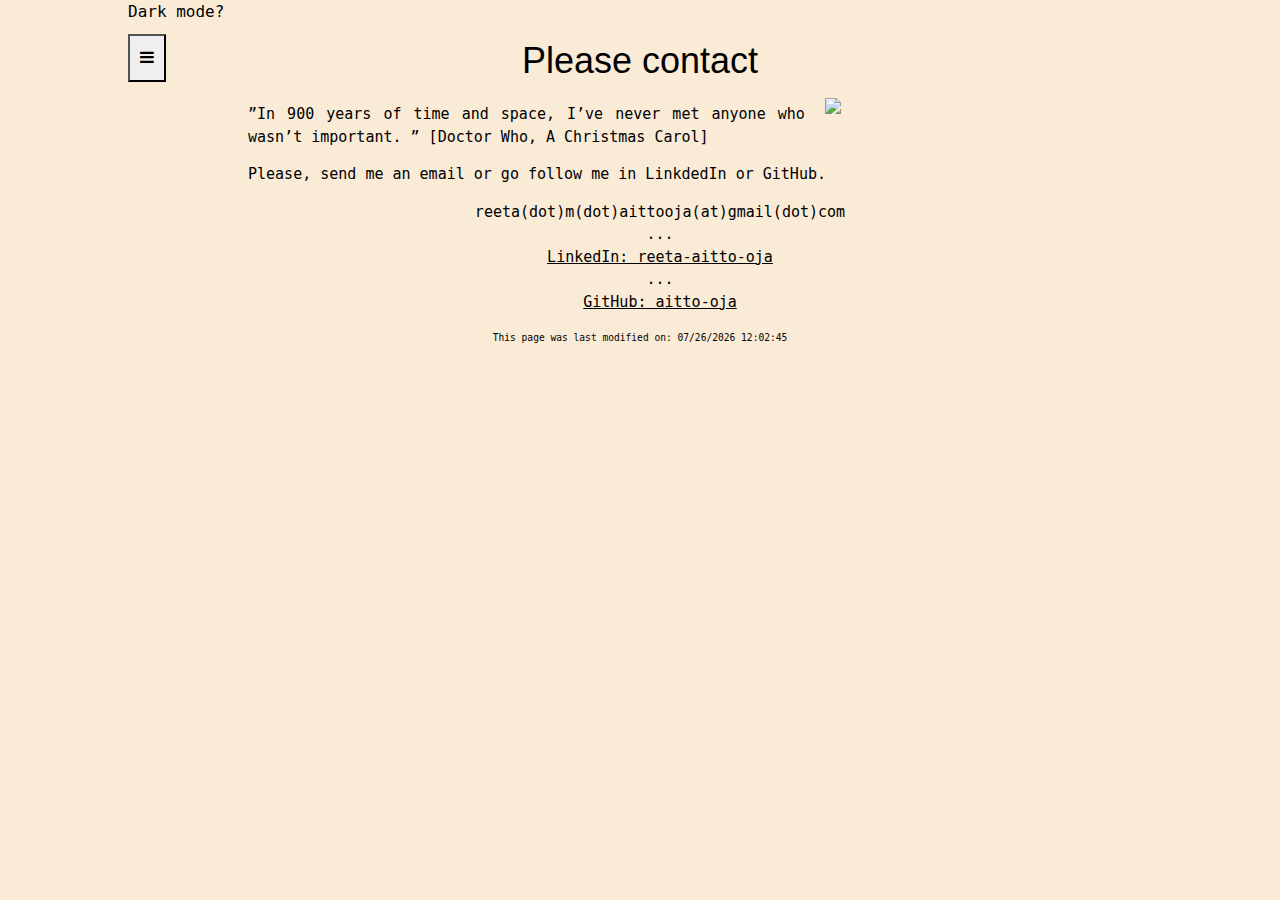
==== contact.html @ 43b1140a "Add files via upload" ====
<!DOCTYPE html>
<html lang="fi">

<head>
    <meta charset="UTF-8" />
    <meta name="viewport" content="width=device-width, initial-scale=1.0" />
    <title>aitto-oja::home</title>

    <!-- Icon library -->
    <link rel="stylesheet" href="https://www.w3schools.com/w3css/4/w3.css">
    <link rel="stylesheet" href="https://cdnjs.cloudflare.com/ajax/libs/font-awesome/4.7.0/css/font-awesome.min.css">

    <!-- Dropdown styles -->
    <link rel="stylesheet" href="dropdown.css" />

    <!-- Dark/Light theme css stylesheet -->
    <link rel="stylesheet" href="dark_light_theme.css" />

    <!-- Page style sheet -->
    <link rel="stylesheet" href="mystyle.css" />

</head>

<body>
    <input type="checkbox" class="theme-switch" id="theme-switch" />
    <div id="page">
        <div id="content">
            <header>
                <label for="theme-switch" class="switch-label"></label>
            </header>
            <main>

                <aside>
                    <div class="dropdown" style="float:left;">
                        <button onmouseover="myFunction()" class="dropbtn"><i class="fa fa-bars"></i></button>
                        <div class="dropdown-content" style="left:0;">
                            <a href="index.html"><i class="fa fa-home"> Home</i></a>
                            <a href="projects.html"><i class="fa fa-file-code-o"> Projects </i></a>
                            <a href="contact.html"><i class="fa fa-envelope-o"> Contact </i></a>
                        </div>
                    </div>

                </aside>
                <h1>Please contact </h1>




                <img style="float:right" src="Images/reeta.jpg" width="30%" hspace="20">


                <p>

                    <q>In 900 years of time and space, I’ve never met anyone who wasn’t important. </q>
                    [Doctor Who, A Christmas Carol]



                </p>

                <p>
                    Please, send me an email or go follow me in LinkdedIn or GitHub.
                </p>

                <ul>
                    <li> reeta(dot)m(dot)aittooja(at)gmail(dot)com </li>
                    <li> ... </li>
                    <li> <a href="https://www.linkedin.com/in/reeta-aitto-oja/" target="_blank">LinkedIn: reeta-aitto-oja</a> </li>
                    <li>...</li>
                    <li> <a href="https://github.com/aitto-oja" target="_blank">GitHub: aitto-oja </a> </li>
                </ul>

            </main>
            <footer>
                <small>
                    This page was last modified on:
                    <script> document.write(document.lastModified) </script>
                </small>
            </footer>
        </div>
    </div>

    <script src="darktheme.js">
    </script>
</body>

</html>
---- dropdown.css ----
/* dropdown menu*/

.dropbtn {
    border-color: black;
    font-size: 16px;
    padding: 10px;
    cursor: pointer;
}

.dropdown {
    position: relative;
    display: inline-block;
}

.dropdown-content {
    display: none;
    position: absolute;
    right: 0;
    min-width: 160px;
    z-index: 1;
}

.dropdown-content a {
    padding: 12px 16px;
    text-decoration: none;
    display: block;
}

.dropdown-content a:hover {
    font-size: 1.5em;
}

.dropdown:hover .dropdown-content {
    display: block;
}
---- dark_light_theme.css ----
:root {
  /* Valoisa teema */
  --light-switch-shadow: #373d4e;
  --light-switch-icon: "Dark mode?";
  --light-text: black;
  --light-bg: antiquewhite;
  /* Tumma teema */
  --dark-switch-shadow: #fce477;
  --dark-switch-icon: "Light mode?";
  --dark-text: antiquewhite;
  --dark-bg: black;
  /* Oletusteema: valoisa */
  --switch-shadow-color: var(--light-switch-shadow);
  --switch-icon: var(--light-switch-icon);
  --text-color: var(--light-text);
  --bg-color: var(--light-bg);
}

/* Vaihtoehtoteema: tumma */

.theme-switch:checked~#page {
  --switch-shadow-color: var(--dark-switch-shadow);
  --switch-icon: var(--dark-switch-icon);
  --text-color: var(--dark-text);
  --bg-color: var(--dark-bg);
}

/* Teeman vaihtaja */

.theme-switch {
  /* Piilottaa checkboxin */
  position: absolute !important;
  height: 1px;
  width: 1px;
  overflow: hidden;
  clip: rect(1px, 1px, 1px, 1px);
}

.switch-label {
  cursor: pointer;
  display: flex;
}

.switch-label::before {
  content: var(--switch-icon);
  font-size: medium;
  transition: text-shadow .2s;
}

.switch-label::after {
  align-self: center;
  content: var(--switch-text);
  color: var(--switch-shadow-color);
  font-size: medium;
  line-height: 40px;
  opacity: 0;
  padding-left: 15px;
  transition: opacity .2s;
}

.theme-switch:focus~#page .switch-label::before, .switch-label:hover::before {
  text-shadow: 0 0 15px var(--switch-shadow-color);
}

.theme-switch:focus~#page .switch-label::after, .switch-label:hover::after {
  opacity: 1;
}
---- mystyle.css ----
html, 
body {
    margin: 0;
    padding: 0; 
    height: 100%;
    font-family: monospace, Helvetica, Arial, sans-serif;;
}

#page {
    background-color: var(--bg-color);
    color: var(--text-color);
    text-indent: 0em;
    text-align: justify;
    min-height: 100%;
    transition: color .2s, background-color .2s;
}

#content {
    margin: auto;
    max-width: 80%;
}

#home_title {
    font-size: 7em;
    font-family: fantasy;
    text-align: center;
}

h1, h2, h3 {
    text-align: center;
}

footer {
    font-size: 0.8em;
    text-align: center;
}

li {
    text-align: center;
    list-style: none;
}

p {
    margin-left: 120px;
    margin-right: 170px;
    text-align: justify;
}

aside {
    width: 25%;
    position: fixed;
}



/* additional text container */

.addText {
    position: relative;
    display: inline-block;
}

/* additional text (hidden by default) */

#showWebpage {
    display: none;
}

#showGuessNumber {
    display: none;
}
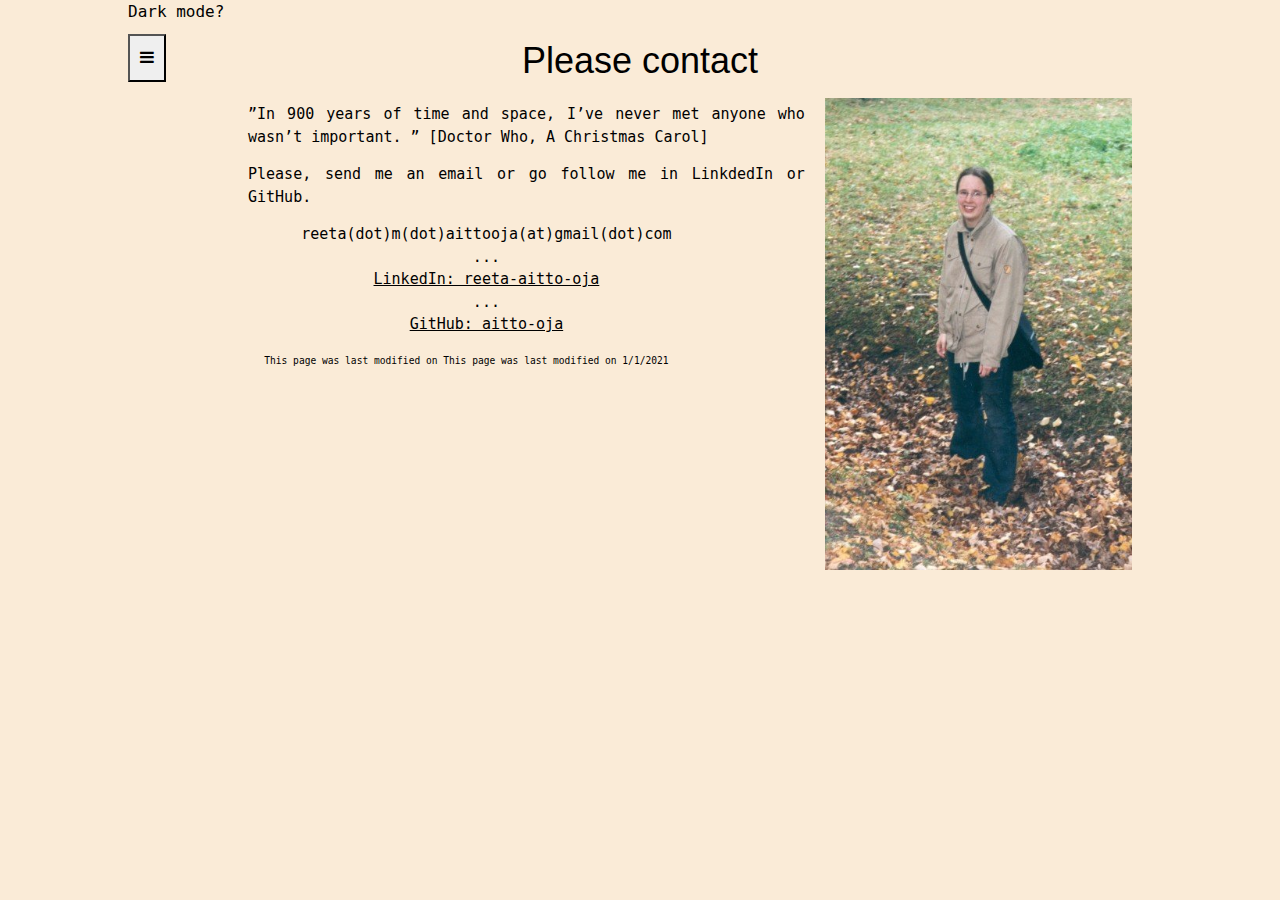
==== commit d67eff39: "Last check" ====
--- a/contact.html
+++ b/contact.html
@@ -73,8 +73,7 @@
             </main>
             <footer>
                 <small>
-                    This page was last modified on:
-                    <script> document.write(document.lastModified) </script>
+                    This page was last modified on This page was last modified on 1/1/2021 
                 </small>
             </footer>
         </div>
